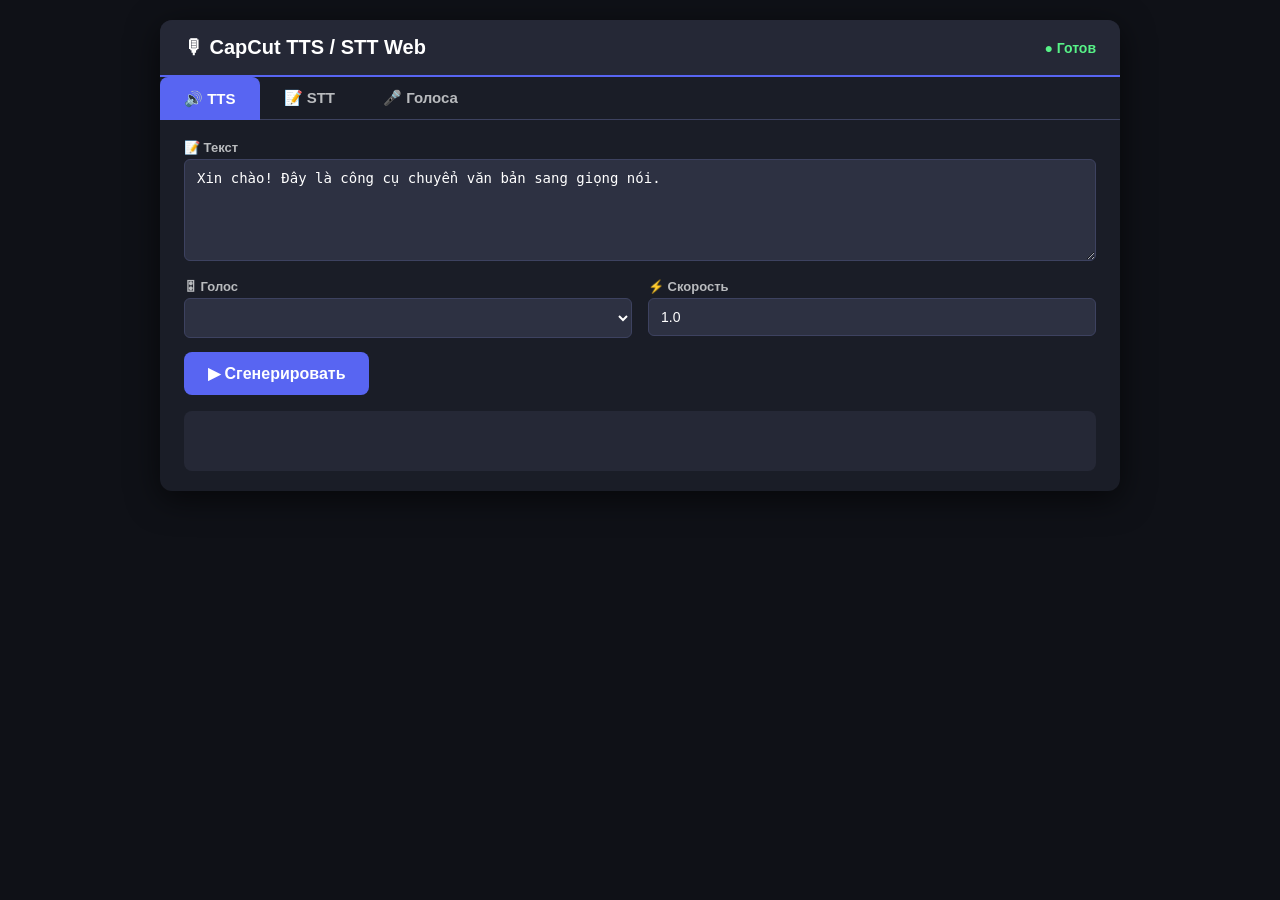
==== templates/index.html @ 193d7160 "Initial commit: capcut_web with TTS API" ====
<!DOCTYPE html>
<html lang="ru">
<head>
    <meta charset="UTF-8">
    <meta name="viewport" content="width=device-width, initial-scale=1.0">
    <title>CapCut TTS/STT Web</title>
    <link rel="stylesheet" href="/static/style.css">
</head>
<body>
    <div class="app">
        <header>
            <h1>🎙 CapCut TTS / STT Web</h1>
            <span id="status">● Готов</span>
        </header>

        <div class="tabs">
            <button class="tab active" data-tab="tts">🔊 TTS</button>
            <button class="tab" data-tab="stt">📝 STT</button>
            <button class="tab" data-tab="voices">🎤 Голоса</button>
        </div>

        <!-- TTS TAB -->
        <div id="tab-tts" class="tab-content active">
            <div class="section">
                <label>📝 Текст</label>
                <textarea id="tts-text" rows="5">Xin chào! Đây là công cụ chuyển văn bản sang giọng nói.</textarea>
            </div>
            <div class="row">
                <div class="section">
                    <label>🎛 Голос</label>
                    <select id="tts-voice"></select>
                </div>
                <div class="section">
                    <label>⚡ Скорость</label>
                    <input type="number" id="tts-rate" value="1.0" min="0.5" max="2.0" step="0.1">
                </div>
            </div>
            <button id="tts-generate">▶ Сгенерировать</button>
            <div id="tts-result"></div>
            <audio id="tts-audio" controls style="display:none; width:100%; margin-top:12px;"></audio>
        </div>

        <!-- STT TAB -->
        <div id="tab-stt" class="tab-content">
            <div class="section">
                <label>📁 Файл аудио/видео</label>
                <input type="file" id="stt-file" accept=".mp3,.mp4,.m4a,.wav,.ogg,.flac,.aac">
            </div>
            <div class="row">
                <div class="section">
                    <label>🌐 Язык</label>
                    <select id="stt-lang">
                        <option value="vi-VN">Vietnamese</option>
                        <option value="zh-CN">Chinese</option>
                        <option value="en-US">English</option>
                        <option value="ja-JP">Japanese</option>
                        <option value="ko-KR">Korean</option>
                        <option value="fr-FR">French</option>
                        <option value="de-DE">German</option>
                        <option value="es-ES">Spanish</option>
                        <option value="th-TH">Thai</option>
                        <option value="id-ID">Indonesian</option>
                    </select>
                </div>
                <div class="section">
                    <label>📖 Перевод</label>
                    <select id="stt-trans-lang">
                        <option value="vi-VN">Vietnamese</option>
                        <option value="zh-CN">Chinese</option>
                        <option value="en-US">English</option>
                        <option value="ja-JP">Japanese</option>
                        <option value="ko-KR">Korean</option>
                        <option value="fr-FR">French</option>
                        <option value="de-DE">German</option>
                        <option value="es-ES">Spanish</option>
                    </select>
                </div>
                <div class="section" style="justify-content:center;">
                    <label>
                        <input type="checkbox" id="stt-use-trans"> Включить перевод
                    </label>
                </div>
            </div>
            <button id="stt-transcribe">▶ Распознать</button>
            <div id="stt-result"></div>
        </div>

        <!-- VOICES TAB -->
        <div id="tab-voices" class="tab-content">
            <div class="row">
                <div class="section">
                    <label>🔍 Фильтр по языку</label>
                    <select id="voice-lang-filter">
                        <option value="">Все</option>
                    </select>
                </div>
                <div class="section">
                    <input type="text" id="voice-search" placeholder="Поиск..." style="width:100%;">
                </div>
            </div>
            <div id="voice-table-wrap">
                <table id="voice-table">
                    <thead>
                        <tr><th>Название</th><th>Voice Type</th><th>Lang</th></tr>
                    </thead>
                    <tbody id="voice-body"></tbody>
                </table>
            </div>
            <div style="margin-top:8px; color:var(--fg2); font-size:0.85rem;" id="voice-count"></div>
        </div>
    </div>
    <script src="/static/script.js"></script>
</body>
</html>
---- static/style.css ----
:root {
    --bg: #0f1117;
    --panel: #1a1d27;
    --card: #252836;
    --input: #2d3142;
    --border: #3d4260;
    --accent: #5865f2;
    --accent-h: #4752c4;
    --green: #57f287;
    --yellow: #fee75c;
    --red: #ed4245;
    --cyan: #00c8ff;
    --fg: #ffffff;
    --fg2: #b9bbbe;
    --fg3: #72767d;
}

* { box-sizing: border-box; margin:0; padding:0; }
body { font-family: 'Segoe UI', sans-serif; background: var(--bg); color: var(--fg); padding:20px; }
.app { max-width:960px; margin:0 auto; background: var(--panel); border-radius:12px; overflow:hidden; box-shadow:0 8px 32px rgba(0,0,0,0.6); }
header { background: var(--card); padding:16px 24px; display:flex; justify-content:space-between; align-items:center; border-bottom:2px solid var(--accent); }
header h1 { font-size:20px; font-weight:700; }
#status { font-size:14px; font-weight:600; color: var(--green); }

.tabs { display:flex; background: var(--panel); border-bottom:1px solid var(--border); }
.tab { background: transparent; border: none; color: var(--fg2); padding:12px 24px; font-size:15px; font-weight:600; cursor:pointer; transition:0.2s; }
.tab:hover { background: var(--card); color: var(--fg); }
.tab.active { background: var(--accent); color: #fff; border-radius: 8px 8px 0 0; margin-bottom:-1px; }

.tab-content { display:none; padding:20px 24px; }
.tab-content.active { display:block; }

.section { margin-bottom:14px; }
.section label { display:block; font-weight:600; color: var(--fg2); font-size:13px; margin-bottom:4px; }
textarea, input[type="text"], input[type="number"], select { width:100%; padding:10px 12px; background: var(--input); border:1px solid var(--border); border-radius:6px; color: var(--fg); font-size:14px; outline:none; transition:border 0.2s; }
textarea:focus, input:focus, select:focus { border-color: var(--accent); }
select { appearance: auto; }
.row { display:flex; gap:16px; flex-wrap:wrap; }
.row .section { flex:1; min-width:160px; }

button { background: var(--accent); color:#fff; border:none; padding:12px 24px; border-radius:8px; font-size:16px; font-weight:700; cursor:pointer; transition:0.2s; }
button:hover { background: var(--accent-h); }
button:disabled { opacity:0.5; pointer-events:none; }

#tts-result, #stt-result { margin-top:16px; padding:12px 16px; background: var(--card); border-radius:8px; font-size:14px; white-space:pre-wrap; word-break:break-word; min-height:60px; color: var(--green); font-family:'Consolas', monospace; }

#voice-table-wrap { max-height:360px; overflow-y:auto; border:1px solid var(--border); border-radius:6px; background: var(--input); }
#voice-table { width:100%; border-collapse:collapse; font-size:14px; }
#voice-table th { background: var(--card); color: var(--fg2); font-weight:600; padding:8px 12px; text-align:left; position:sticky; top:0; z-index:2; }
#voice-table td { padding:7px 12px; border-bottom:1px solid var(--border); }
#voice-table tr:hover { background: var(--card); }
#voice-table .neural { color: var(--cyan); font-weight:500; }

audio { margin-top:12px; width:100%; border-radius:6px; background: var(--input); }

@media (max-width:600px) { .row { flex-direction:column; } }
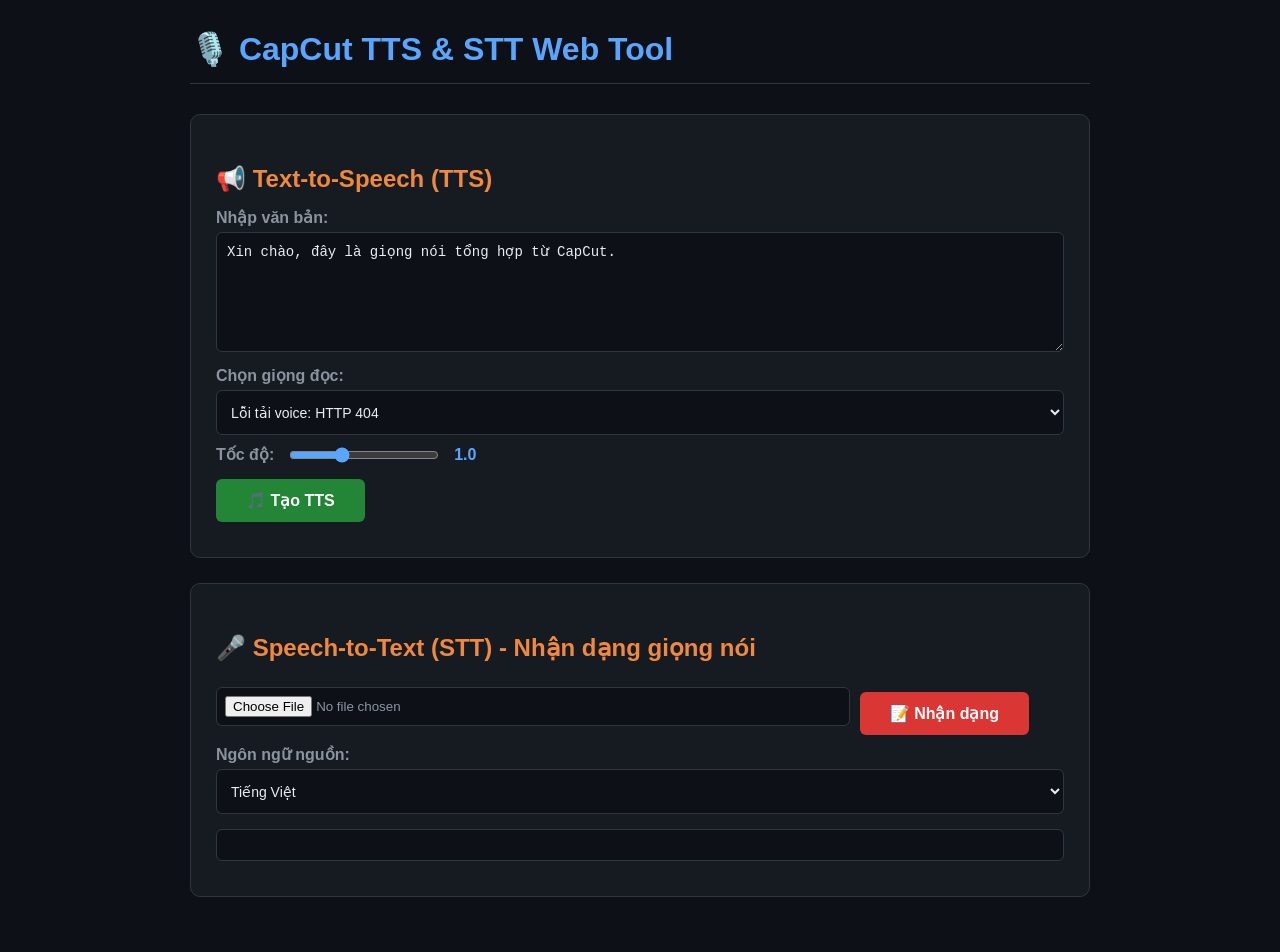
==== commit 847aa58a: "Update index.html for language and styling changes" ====
--- a/templates/index.html
+++ b/templates/index.html
@@ -1,114 +1,304 @@
 <!DOCTYPE html>
-<html lang="ru">
+<html lang="vi">
 <head>
     <meta charset="UTF-8">
     <meta name="viewport" content="width=device-width, initial-scale=1.0">
-    <title>CapCut TTS/STT Web</title>
-    <link rel="stylesheet" href="/static/style.css">
+    <title>CapCut TTS & STT Web Tool</title>
+    <style>
+        * { box-sizing: border-box; margin: 0; padding: 0; }
+        body { font-family: 'Segoe UI', sans-serif; background: #0d1117; color: #e6edf3; padding: 30px; }
+        .container { max-width: 900px; margin: 0 auto; }
+        h1 { color: #58a6ff; margin-bottom: 30px; border-bottom: 1px solid #30363d; padding-bottom: 15px; }
+        h2 { color: #f0883e; margin: 25px 0 15px; }
+        .card { background: #161b22; border: 1px solid #30363d; border-radius: 10px; padding: 25px; margin-bottom: 25px; }
+        label { display: block; margin: 10px 0 5px; font-weight: 600; color: #8b949e; }
+        textarea, select, input[type="text"] { 
+            width: 100%; padding: 10px; background: #0d1117; color: #e6edf3; 
+            border: 1px solid #30363d; border-radius: 6px; font-size: 14px;
+        }
+        textarea { height: 120px; resize: vertical; }
+        select { height: 45px; }
+        button { 
+            padding: 12px 30px; background: #238636; color: #fff; border: none; 
+            border-radius: 6px; font-size: 16px; font-weight: 600; cursor: pointer;
+            margin: 15px 10px 0 0; transition: 0.2s;
+        }
+        button:hover { background: #2ea043; }
+        button.danger { background: #da3633; }
+        button.danger:hover { background: #f85149; }
+        .row { display: flex; gap: 15px; flex-wrap: wrap; align-items: center; }
+        .row label { margin: 0; }
+        input[type="range"] { width: 150px; accent-color: #58a6ff; }
+        #rate_val { font-weight: 700; color: #58a6ff; min-width: 40px; display: inline-block; }
+        audio { width: 100%; margin-top: 15px; border-radius: 6px; }
+        #stt_result { 
+            background: #0d1117; padding: 15px; border-radius: 6px; 
+            max-height: 400px; overflow-y: auto; white-space: pre-wrap;
+            font-size: 14px; line-height: 1.6; margin-top: 15px;
+            border: 1px solid #30363d;
+        }
+        #stt_result .utt { border-bottom: 1px solid #21262d; padding: 8px 0; }
+        #stt_result .time { color: #8b949e; font-size: 12px; }
+        .spinner { display: none; width: 20px; height: 20px; border: 3px solid #30363d; border-top-color: #58a6ff; border-radius: 50%; animation: spin 0.8s linear infinite; margin-left: 15px; vertical-align: middle; }
+        @keyframes spin { to { transform: rotate(360deg); } }
+        .status { display: inline-block; margin-left: 15px; color: #f0883e; font-style: italic; }
+        .file-input-wrapper { display: flex; gap: 10px; align-items: center; flex-wrap: wrap; }
+        .file-input-wrapper input[type="file"] { color: #8b949e; padding: 8px; background: #0d1117; border: 1px solid #30363d; border-radius: 6px; flex: 1; }
+    </style>
 </head>
 <body>
-    <div class="app">
-        <header>
-            <h1>🎙 CapCut TTS / STT Web</h1>
-            <span id="status">● Готов</span>
-        </header>
-
-        <div class="tabs">
-            <button class="tab active" data-tab="tts">🔊 TTS</button>
-            <button class="tab" data-tab="stt">📝 STT</button>
-            <button class="tab" data-tab="voices">🎤 Голоса</button>
+<div class="container">
+    <h1>🎙️ CapCut TTS & STT Web Tool</h1>
+
+    <!-- TTS SECTION -->
+    <div class="card">
+        <h2>📢 Text-to-Speech (TTS)</h2>
+        <label>Nhập văn bản:</label>
+        <textarea id="text">Xin chào, đây là giọng nói tổng hợp từ CapCut.</textarea>
+        
+        <label>Chọn giọng đọc:</label>
+        <select id="voice">
+            <option value="">Đang tải danh sách giọng...</option>
+        </select>
+        
+        <div class="row" style="margin-top: 10px;">
+            <label>Tốc độ:</label>
+            <input type="range" id="rate" min="0.5" max="2.0" step="0.1" value="1.0">
+            <span id="rate_val">1.0</span>
         </div>
-
-        <!-- TTS TAB -->
-        <div id="tab-tts" class="tab-content active">
-            <div class="section">
-                <label>📝 Текст</label>
-                <textarea id="tts-text" rows="5">Xin chào! Đây là công cụ chuyển văn bản sang giọng nói.</textarea>
-            </div>
-            <div class="row">
-                <div class="section">
-                    <label>🎛 Голос</label>
-                    <select id="tts-voice"></select>
-                </div>
-                <div class="section">
-                    <label>⚡ Скорость</label>
-                    <input type="number" id="tts-rate" value="1.0" min="0.5" max="2.0" step="0.1">
-                </div>
-            </div>
-            <button id="tts-generate">▶ Сгенерировать</button>
-            <div id="tts-result"></div>
-            <audio id="tts-audio" controls style="display:none; width:100%; margin-top:12px;"></audio>
+        
+        <div>
+            <button onclick="generateTTS()">🎵 Tạo TTS</button>
+            <span class="spinner" id="tts_spinner"></span>
+            <span class="status" id="tts_status"></span>
         </div>
-
-        <!-- STT TAB -->
-        <div id="tab-stt" class="tab-content">
-            <div class="section">
-                <label>📁 Файл аудио/видео</label>
-                <input type="file" id="stt-file" accept=".mp3,.mp4,.m4a,.wav,.ogg,.flac,.aac">
-            </div>
-            <div class="row">
-                <div class="section">
-                    <label>🌐 Язык</label>
-                    <select id="stt-lang">
-                        <option value="vi-VN">Vietnamese</option>
-                        <option value="zh-CN">Chinese</option>
-                        <option value="en-US">English</option>
-                        <option value="ja-JP">Japanese</option>
-                        <option value="ko-KR">Korean</option>
-                        <option value="fr-FR">French</option>
-                        <option value="de-DE">German</option>
-                        <option value="es-ES">Spanish</option>
-                        <option value="th-TH">Thai</option>
-                        <option value="id-ID">Indonesian</option>
-                    </select>
-                </div>
-                <div class="section">
-                    <label>📖 Перевод</label>
-                    <select id="stt-trans-lang">
-                        <option value="vi-VN">Vietnamese</option>
-                        <option value="zh-CN">Chinese</option>
-                        <option value="en-US">English</option>
-                        <option value="ja-JP">Japanese</option>
-                        <option value="ko-KR">Korean</option>
-                        <option value="fr-FR">French</option>
-                        <option value="de-DE">German</option>
-                        <option value="es-ES">Spanish</option>
-                    </select>
-                </div>
-                <div class="section" style="justify-content:center;">
-                    <label>
-                        <input type="checkbox" id="stt-use-trans"> Включить перевод
-                    </label>
-                </div>
-            </div>
-            <button id="stt-transcribe">▶ Распознать</button>
-            <div id="stt-result"></div>
+        
+        <audio id="audio" controls style="display:none; margin-top:15px;"></audio>
+        <div id="tts_error" style="color:#f85149; margin-top:10px;"></div>
+    </div>
+
+    <!-- STT SECTION -->
+    <div class="card">
+        <h2>🎤 Speech-to-Text (STT) - Nhận dạng giọng nói</h2>
+        <div class="file-input-wrapper">
+            <input type="file" id="file_input" accept="audio/*,video/*">
+            <button onclick="uploadSTT()" class="danger">📝 Nhận dạng</button>
+            <span class="spinner" id="stt_spinner"></span>
+            <span class="status" id="stt_status"></span>
         </div>
-
-        <!-- VOICES TAB -->
-        <div id="tab-voices" class="tab-content">
-            <div class="row">
-                <div class="section">
-                    <label>🔍 Фильтр по языку</label>
-                    <select id="voice-lang-filter">
-                        <option value="">Все</option>
-                    </select>
-                </div>
-                <div class="section">
-                    <input type="text" id="voice-search" placeholder="Поиск..." style="width:100%;">
-                </div>
-            </div>
-            <div id="voice-table-wrap">
-                <table id="voice-table">
-                    <thead>
-                        <tr><th>Название</th><th>Voice Type</th><th>Lang</th></tr>
-                    </thead>
-                    <tbody id="voice-body"></tbody>
-                </table>
-            </div>
-            <div style="margin-top:8px; color:var(--fg2); font-size:0.85rem;" id="voice-count"></div>
-        </div>
+        <label style="margin-top:10px;">Ngôn ngữ nguồn:</label>
+        <select id="stt_lang">
+            <option value="vi-VN">Tiếng Việt</option>
+            <option value="zh-CN">Tiếng Trung</option>
+            <option value="en-US">Tiếng Anh</option>
+            <option value="ja-JP">Tiếng Nhật</option>
+            <option value="th-TH">Tiếng Thái</option>
+            <option value="id-ID">Tiếng Indonesia</option>
+            <option value="fr-FR">Tiếng Pháp</option>
+            <option value="de-DE">Tiếng Đức</option>
+            <option value="es-ES">Tiếng Tây Ban Nha</option>
+            <option value="pt-BR">Tiếng Bồ Đào Nha</option>
+        </select>
+        <div id="stt_result"></div>
+        <div id="stt_error" style="color:#f85149; margin-top:10px;"></div>
     </div>
-    <script src="/static/script.js"></script>
+</div>
+
+<script>
+// ===== LOAD VOICES =====
+async function loadVoices() {
+    const sel = document.getElementById('voice');
+    sel.innerHTML = '<option value="">Đang tải...</option>';
+    try {
+        const resp = await fetch('/api/voices');
+        if (!resp.ok) throw new Error('HTTP ' + resp.status);
+        const voices = await resp.json();
+        sel.innerHTML = '';
+        // Nhóm theo ngôn ngữ
+        const groups = {};
+        for (const v of voices) {
+            const key = v.lang || 'unknown';
+            if (!groups[key]) groups[key] = [];
+            groups[key].push(v);
+        }
+        // Sắp xếp theo ngôn ngữ
+        const sortedLangs = Object.keys(groups).sort();
+        for (const lang of sortedLangs) {
+            const optGroup = document.createElement('optgroup');
+            optGroup.label = lang;
+            // Sắp xếp giọng theo tên hiển thị
+            groups[lang].sort((a,b) => a.display_name.localeCompare(b.display_name));
+            for (const v of groups[lang]) {
+                const opt = document.createElement('option');
+                opt.value = v.voice_type;
+                opt.textContent = v.display_name + (v.is_neural ? ' 🧠' : '');
+                optGroup.appendChild(opt);
+            }
+            sel.appendChild(optGroup);
+        }
+        if (voices.length === 0) {
+            sel.innerHTML = '<option value="">Không có giọng nào</option>';
+        }
+    } catch (e) {
+        sel.innerHTML = '<option value="">Lỗi tải voice: ' + e.message + '</option>';
+        console.error(e);
+    }
+}
+
+// ===== TTS =====
+document.getElementById('rate').oninput = function() {
+    document.getElementById('rate_val').textContent = this.value;
+};
+
+async function generateTTS() {
+    const text = document.getElementById('text').value.trim();
+    const voice = document.getElementById('voice').value;
+    const rate = document.getElementById('rate').value;
+    const status = document.getElementById('tts_status');
+    const spinner = document.getElementById('tts_spinner');
+    const error = document.getElementById('tts_error');
+    const audio = document.getElementById('audio');
+
+    error.textContent = '';
+    status.textContent = '';
+    audio.style.display = 'none';
+    audio.src = '';
+
+    if (!text) {
+        error.textContent = '⚠️ Vui lòng nhập văn bản.';
+        return;
+    }
+    if (!voice) {
+        error.textContent = '⚠️ Vui lòng chọn giọng đọc.';
+        return;
+    }
+
+    spinner.style.display = 'inline-block';
+    status.textContent = 'Đang tạo TTS...';
+
+    try {
+        const resp = await fetch('/api/tts', {
+            method: 'POST',
+            headers: { 'Content-Type': 'application/json' },
+            body: JSON.stringify({ text, voice, rate: parseFloat(rate) })
+        });
+
+        if (!resp.ok) {
+            const err = await resp.json();
+            throw new Error(err.error || 'Lỗi HTTP ' + resp.status);
+        }
+
+        const blob = await resp.blob();
+        const url = URL.createObjectURL(blob);
+        audio.src = url;
+        audio.style.display = 'block';
+        audio.play();
+        status.textContent = '✅ Thành công!';
+    } catch (e) {
+        error.textContent = '❌ Lỗi: ' + e.message;
+        status.textContent = '❌ Thất bại';
+    } finally {
+        spinner.style.display = 'none';
+    }
+}
+
+// ===== STT =====
+async function uploadSTT() {
+    const fileInput = document.getElementById('file_input');
+    const file = fileInput.files[0];
+    const lang = document.getElementById('stt_lang').value;
+    const status = document.getElementById('stt_status');
+    const spinner = document.getElementById('stt_spinner');
+    const error = document.getElementById('stt_error');
+    const resultDiv = document.getElementById('stt_result');
+
+    error.textContent = '';
+    status.textContent = '';
+    resultDiv.innerHTML = '';
+
+    if (!file) {
+        error.textContent = '⚠️ Vui lòng chọn file audio/video.';
+        return;
+    }
+
+    const formData = new FormData();
+    formData.append('file', file);
+    formData.append('lang', lang);
+    formData.append('trans_lang', lang);
+    formData.append('use_trans', 'false');
+
+    spinner.style.display = 'inline-block';
+    status.textContent = 'Đang upload và nhận dạng...';
+
+    try {
+        const resp = await fetch('/api/stt/upload', {
+            method: 'POST',
+            body: formData
+        });
+
+        if (!resp.ok) {
+            const err = await resp.json();
+            throw new Error(err.error || 'Lỗi HTTP ' + resp.status);
+        }
+
+        const data = await resp.json();
+        if (data.error) {
+            throw new Error(data.error);
+        }
+
+        // Hiển thị kết quả
+        let html = '<div style="background:#161b22;padding:10px;border-radius:6px;margin-bottom:10px;border:1px solid #30363d;">';
+        html += '<strong>📝 Toàn bộ văn bản:</strong><br>';
+        html += '<div style="padding:10px;background:#0d1117;border-radius:4px;margin:8px 0;">' + escapeHtml(data.full_text || '') + '</div>';
+        html += '</div>';
+
+        if (data.utterances && data.utterances.length > 0) {
+            html += '<strong>📄 Chi tiết từng câu:</strong>';
+            for (const u of data.utterances) {
+                html += '<div class="utt">';
+                html += '<span class="time">[' + msToTime(u.start) + ' → ' + msToTime(u.end) + ']</span> ';
+                html += '<span style="font-weight:500;">' + escapeHtml(u.text) + '</span>';
+                if (u.words && u.words.length > 0) {
+                    html += '<br><span style="color:#8b949e;font-size:12px;">';
+                    for (const w of u.words) {
+                        html += '[' + msToTime(w.start) + '] <strong>' + escapeHtml(w.text) + '</strong> ';
+                    }
+                    html += '</span>';
+                }
+                html += '</div>';
+            }
+        } else {
+            html += '<div style="color:#8b949e;">Không có câu nào được nhận dạng.</div>';
+        }
+
+        resultDiv.innerHTML = html;
+        status.textContent = '✅ Nhận dạng thành công!';
+    } catch (e) {
+        error.textContent = '❌ Lỗi: ' + e.message;
+        status.textContent = '❌ Thất bại';
+    } finally {
+        spinner.style.display = 'none';
+    }
+}
+
+// ===== UTILITY =====
+function escapeHtml(text) {
+    if (!text) return '';
+    const div = document.createElement('div');
+    div.textContent = text;
+    return div.innerHTML;
+}
+
+function msToTime(ms) {
+    if (!ms) return '0:00';
+    const totalSec = Math.floor(ms / 1000);
+    const min = Math.floor(totalSec / 60);
+    const sec = totalSec % 60;
+    return min + ':' + String(sec).padStart(2, '0');
+}
+
+// ===== LOAD =====
+loadVoices();
+</script>
 </body>
-</html>+</html>
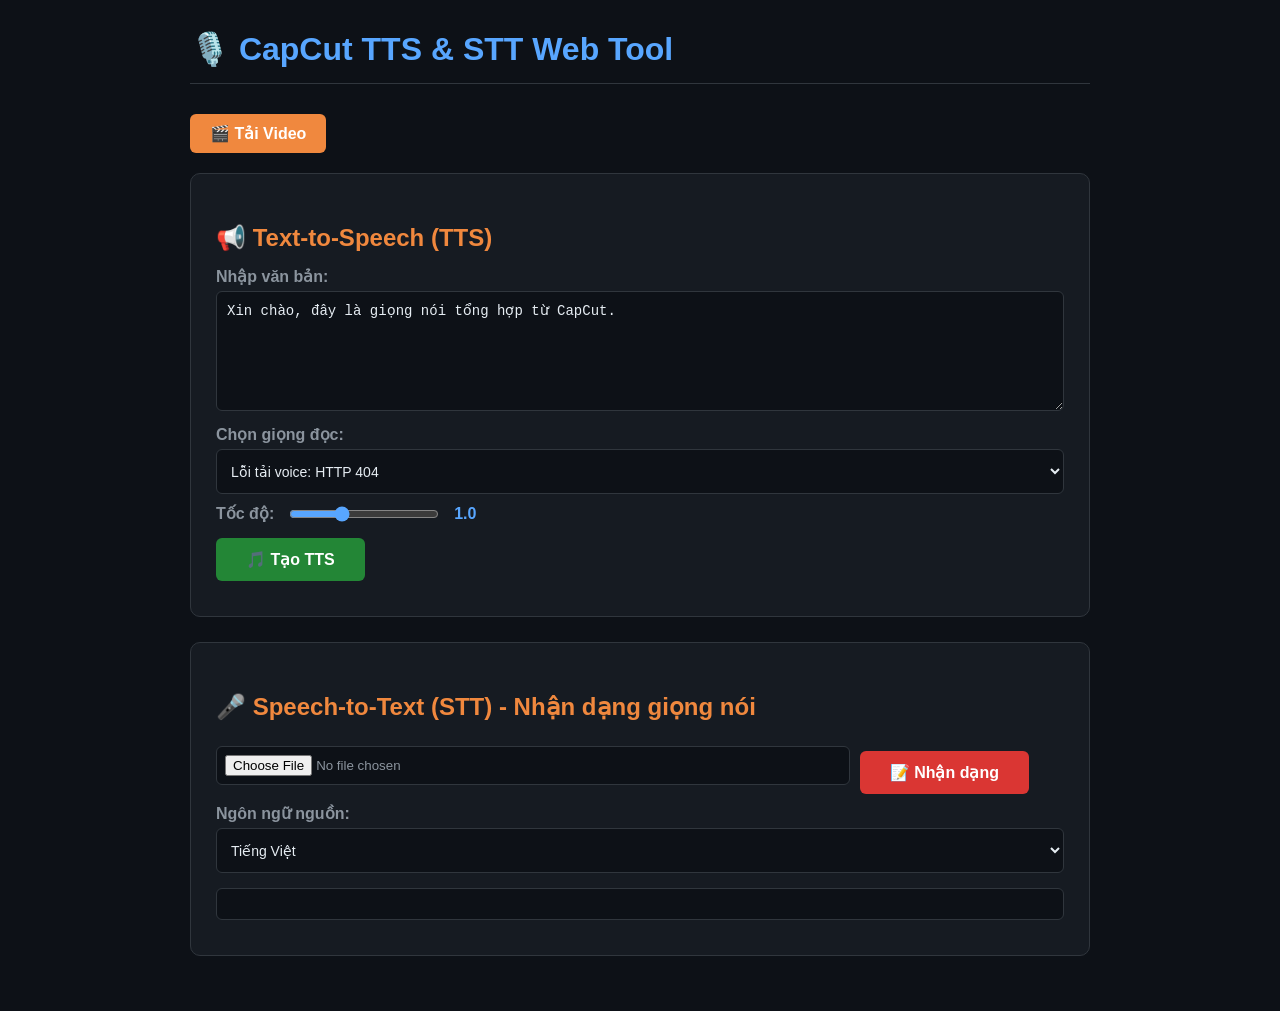
==== commit e6b03e83: "Add download video link to index.html" ====
--- a/templates/index.html
+++ b/templates/index.html
@@ -49,6 +49,7 @@
 <body>
 <div class="container">
     <h1>🎙️ CapCut TTS & STT Web Tool</h1>
+    <a href="/download-video" style="display:inline-block; padding:10px 20px; background:#f0883e; color:#fff; text-decoration:none; border-radius:6px; font-weight:600; margin-bottom:20px;">🎬 Tải Video</a>
 
     <!-- TTS SECTION -->
     <div class="card">
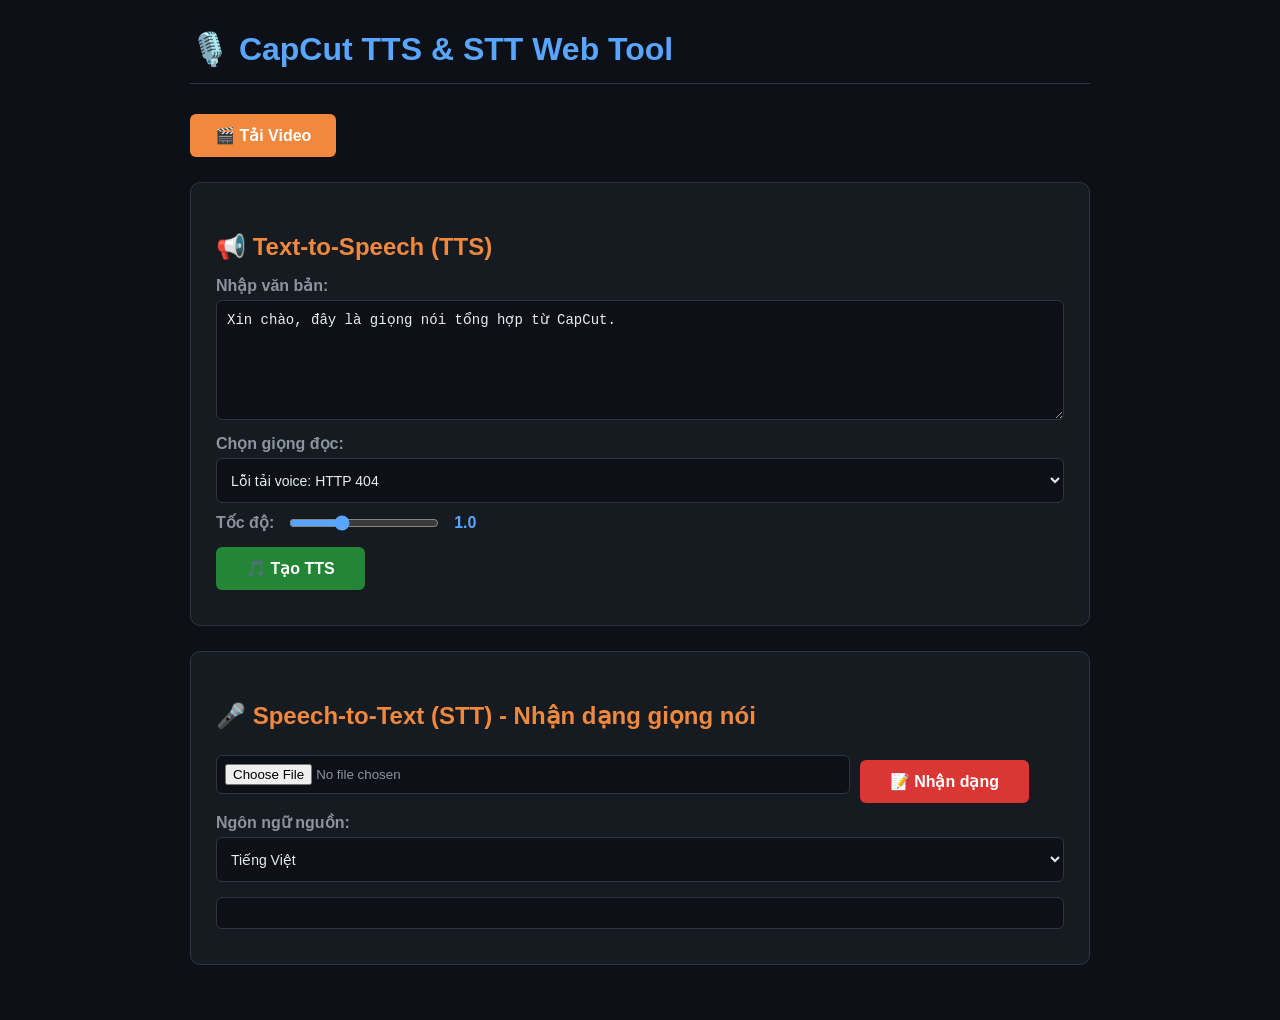
==== commit 21a647a3: "Update index.html" ====
--- a/templates/index.html
+++ b/templates/index.html
@@ -44,12 +44,19 @@
         .status { display: inline-block; margin-left: 15px; color: #f0883e; font-style: italic; }
         .file-input-wrapper { display: flex; gap: 10px; align-items: center; flex-wrap: wrap; }
         .file-input-wrapper input[type="file"] { color: #8b949e; padding: 8px; background: #0d1117; border: 1px solid #30363d; border-radius: 6px; flex: 1; }
+        .nav-link { 
+            display: inline-block; padding: 12px 25px; background: #f0883e; color: #fff; 
+            text-decoration: none; border-radius: 6px; font-weight: 600; margin-bottom: 25px;
+            transition: 0.2s;
+        }
+        .nav-link:hover { background: #e07b30; }
     </style>
 </head>
 <body>
 <div class="container">
     <h1>🎙️ CapCut TTS & STT Web Tool</h1>
-    <a href="/download-video" style="display:inline-block; padding:10px 20px; background:#f0883e; color:#fff; text-decoration:none; border-radius:6px; font-weight:600; margin-bottom:20px;">🎬 Tải Video</a>
+    
+    <a href="/download-video" class="nav-link">🎬 Tải Video</a>
 
     <!-- TTS SECTION -->
     <div class="card">
